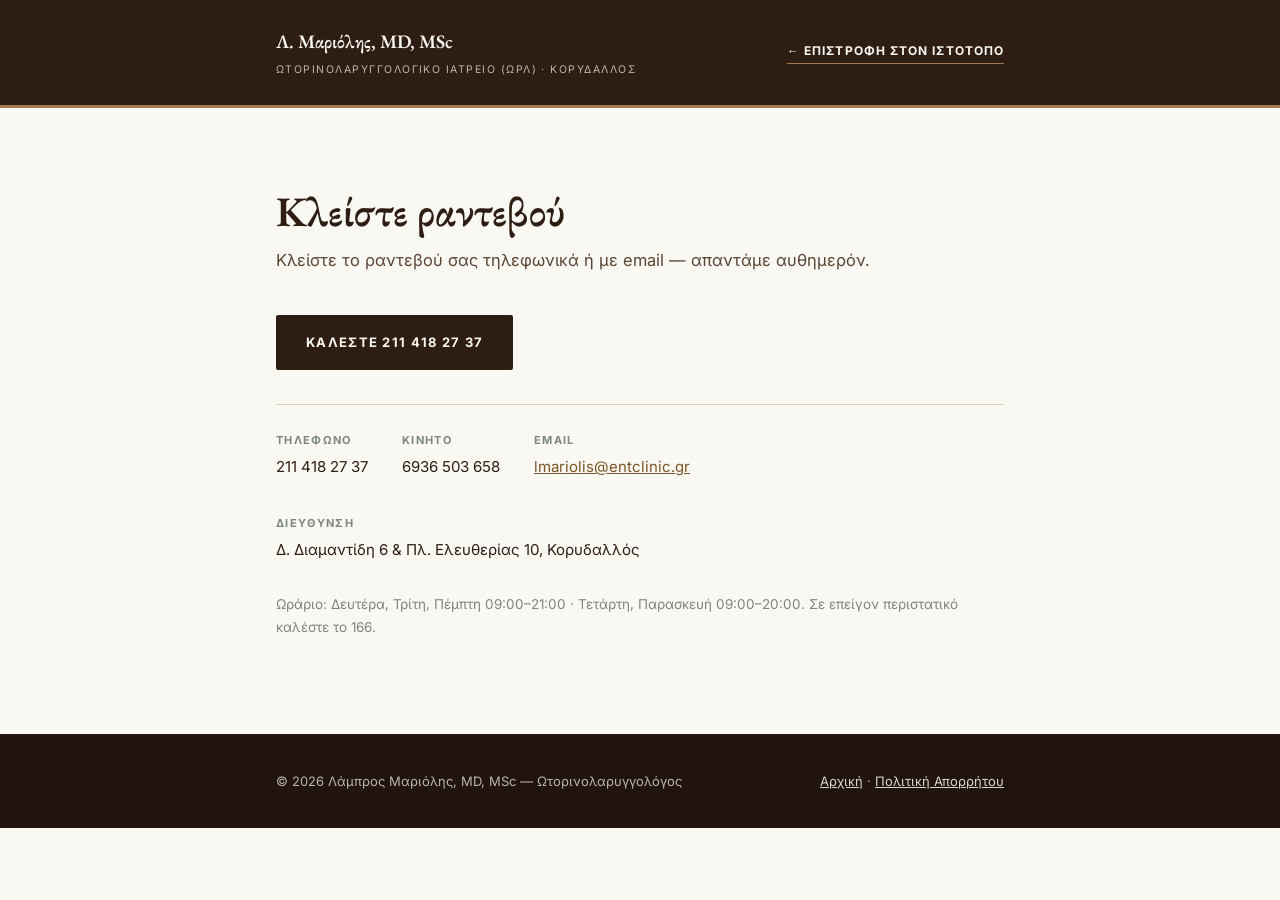
==== book-appointment/index.html @ 2aaf0316 "Catch the old links before the domain ever moves Answers the question of what gets lost if entclinic" ====
<!DOCTYPE html>
<html lang="el">
<head>
<meta charset="UTF-8">
<meta name="viewport" content="width=device-width, initial-scale=1.0">
<title>Κλείστε ραντεβού — Λ. Μαριόλης, ΩΡΛ</title>
<meta name="robots" content="noindex">
<meta name="description" content="Κλείστε ραντεβού στο ωτορινολαρυγγολογικό ιατρείο του Λ. Μαριόλη, MD, MSc, στον Κορυδαλλό.">
<link rel="icon" href="../assets/favicon.ico" sizes="any">
<link rel="icon" type="image/png" sizes="32x32" href="../assets/favicon.png">
<meta name="theme-color" content="#2E1D12">
<link rel="stylesheet" href="../assets/legal.css">
<style>
  main{padding:80px 0;}
  .lead{font-size:16.5px;}
  .cta{display:inline-flex;align-items:center;gap:10px;margin:26px 0 0;padding:16px 30px;
    background:var(--ink);color:var(--paper);text-decoration:none;border-radius:2px;
    font-size:13px;font-weight:700;letter-spacing:.1em;text-transform:uppercase;}
  .cta:hover{background:var(--brass-deep);color:var(--paper);}
  .row{margin-top:34px;padding-top:26px;border-top:1px solid var(--line);
    display:flex;gap:34px;flex-wrap:wrap;font-size:15px;}
  .row b{display:block;font-size:11px;letter-spacing:.12em;text-transform:uppercase;
    color:var(--muted);margin-bottom:5px;font-weight:700;}
  .note{font-size:13.5px;color:var(--muted);margin-top:30px;}
</style>
</head>
<body>

<header class="legal">
  <div class="wrap">
    <div>
      <strong>Λ. Μαριόλης, MD, MSc</strong>
      <span>Ωτορινολαρυγγολογικό Ιατρείο (ΩΡΛ) · Κορυδαλλός</span>
    </div>
    <a href="../index.html">← Επιστροφή στον ιστότοπο</a>
  </div>
</header>

<main>
  <div class="wrap">
    <h1>Κλείστε ραντεβού</h1>
    <p class="lead" id="msg">Σας μεταφέρουμε στη σελίδα κράτησης…</p>
    <a class="cta" id="go" href="tel:2114182737">Καλέστε 211 418 27 37</a>

    <div class="row">
      <div><b>Τηλέφωνο</b>211 418 27 37</div>
      <div><b>Κινητό</b>6936 503 658</div>
      <div><b>Email</b><a href="mailto:lmariolis@entclinic.gr">lmariolis@entclinic.gr</a></div>
      <div><b>Διεύθυνση</b>Δ. Διαμαντίδη 6 &amp; Πλ. Ελευθερίας 10, Κορυδαλλός</div>
    </div>

    <p class="note">Ωράριο: Δευτέρα, Τρίτη, Πέμπτη 09:00–21:00 · Τετάρτη, Παρασκευή 09:00–20:00.
    Σε επείγον περιστατικό καλέστε το 166.</p>
  </div>
</main>

<footer class="legal">
  <div class="wrap">
    <span>© <span id="yr">2026</span> Λάμπρος Μαριόλης, MD, MSc — Ωτορινολαρυγγολόγος</span>
    <span><a href="../index.html">Αρχική</a> · <a href="../privacy.html">Πολιτική Απορρήτου</a></span>
  </div>
</footer>

<script>
/* ==========================================================================
   ΔΙΧΤΥ ΑΣΦΑΛΕΙΑΣ ΓΙΑ ΤΗ ΣΕΛΙΔΑ ΚΡΑΤΗΣΗΣ
   --------------------------------------------------------------------------
   Σήμερα το https://entclinic.gr/book-appointment/ σερβίρεται από τον δικό σας
   server. Αν κάποτε στραφεί το entclinic.gr στο GitHub Pages, εκείνη η σελίδα
   παύει να υπάρχει και ΚΑΘΕ παλιός σύνδεσμος προς αυτήν σπάει: αποτελέσματα
   Google, καρτέλες ασθενών, τυπωμένο υλικό, μηνύματα που έχουν ήδη σταλεί.

   Αυτό το αρχείο πιάνει ακριβώς εκείνη τη διεύθυνση και στέλνει τον επισκέπτη
   εκεί όπου θα ζει πλέον η κράτηση. Βάλτε τη διεύθυνση παρακάτω — ή αφήστε τη
   κενή και η σελίδα δείχνει απλώς τηλέφωνο και email, ποτέ σφάλμα 404.

   Παραδείγματα:
     const BOOKING_URL = "https://book.entclinic.gr/";
     const BOOKING_URL = "https://www.doctoranytime.gr/d/ORL/mariolis-lampros";
   ========================================================================== */
const BOOKING_URL = "";

(function () {
  var msg = document.getElementById('msg');
  var go  = document.getElementById('go');
  var here = location.href.split('#')[0].split('?')[0];
  var target = (BOOKING_URL || '').trim();

  // Φρουρά βρόχου: αν ο στόχος είναι η ίδια η σελίδα, μην ανακατευθύνεις ποτέ.
  var same = false;
  if (target) {
    try { same = new URL(target, here).href.replace(/\/$/, '') === here.replace(/\/$/, ''); }
    catch (e) { same = true; }
  }

  if (target && !same) {
    go.href = target;
    go.textContent = 'Συνεχίστε στη σελίδα κράτησης';
    location.replace(target);
  } else {
    msg.textContent = 'Κλείστε το ραντεβού σας τηλεφωνικά ή με email — απαντάμε αυθημερόν.';
  }
  document.getElementById('yr').textContent = new Date().getFullYear();
})();
</script>

</body>
</html>
---- assets/legal.css ----
/* Κοινό στυλ για τις νομικές σελίδες. Οι γραμματοσειρές είναι τοπικές. */
@font-face{
  font-family:"Inter";
  src:url("fonts/Inter-subset.woff2") format("woff2");
  font-weight:100 900;font-style:normal;font-display:swap;
}
@font-face{
  font-family:"EB Garamond";
  src:url("fonts/EBGaramond-subset.woff2") format("woff2");
  font-weight:400 800;font-style:normal;font-display:swap;
}
@font-face{
  font-family:"EB Garamond";
  src:url("fonts/EBGaramond-Italic-subset.woff2") format("woff2");
  font-weight:400 800;font-style:italic;font-display:swap;
}
:root{
  --ink:#2E1D12; --ink-soft:#5A4433; --paper:#FAF8F3; --paper-dim:#F0EAE0;
  --card:#FFFFFF; --brass:#A47C4C; --brass-deep:#7A5626; --line:#DDD3C0; --muted:#7C8783;
  --serif:"EB Garamond","Noto Serif",Georgia,"Times New Roman",serif;
  --sans:"Inter","Segoe UI",Arial,sans-serif;
}
*{box-sizing:border-box;}
body{
  margin:0;background:var(--paper);color:var(--ink);
  font-family:var(--sans);line-height:1.7;-webkit-font-smoothing:antialiased;
}
a{color:var(--brass-deep);}
a:hover{color:var(--ink);}
.wrap{max-width:780px;margin:0 auto;padding:0 26px;}

header.legal{
  background:var(--ink);color:var(--paper);padding:26px 0;
  border-bottom:3px solid var(--brass);
}
header.legal .wrap{display:flex;align-items:center;justify-content:space-between;gap:18px;flex-wrap:wrap;}
header.legal strong{font-family:var(--serif);font-size:19px;font-weight:600;color:var(--paper);}
header.legal span{
  display:block;font-size:10.5px;letter-spacing:.14em;text-transform:uppercase;
  color:rgba(250,248,243,0.7);margin-top:3px;
}
header.legal a{
  color:var(--paper);text-decoration:none;font-size:12px;font-weight:700;
  letter-spacing:.09em;text-transform:uppercase;border-bottom:1px solid var(--brass);padding-bottom:2px;
}

main{padding:56px 0 80px;}
h1{
  font-family:var(--serif);font-size:clamp(28px,4.4vw,42px);font-weight:600;
  line-height:1.15;margin:0 0 10px;
}
.updated{font-size:12.5px;letter-spacing:.08em;text-transform:uppercase;color:var(--muted);font-weight:600;margin:0 0 38px;}
h2{
  font-family:var(--serif);font-size:22px;font-weight:600;
  margin:44px 0 12px;padding-top:22px;border-top:1px solid var(--line);
}
h3{font-family:var(--sans);font-size:13px;font-weight:700;letter-spacing:.1em;text-transform:uppercase;color:var(--brass-deep);margin:26px 0 8px;}
p{margin:0 0 15px;color:var(--ink-soft);}
ul{margin:0 0 15px;padding-left:22px;color:var(--ink-soft);}
li{margin-bottom:9px;}
strong{color:var(--ink);}
dl.ident{margin:0;border-top:1px solid var(--line);}
dl.ident div{display:grid;grid-template-columns:200px 1fr;gap:16px;padding:12px 0;border-bottom:1px solid var(--line);}
dl.ident dt{font-weight:600;color:var(--ink);font-size:14px;}
dl.ident dd{margin:0;color:var(--ink-soft);font-size:14.5px;}
@media (max-width:620px){ dl.ident div{grid-template-columns:1fr;gap:3px;} }

.todo{
  background:#FBF1ED;border-left:3px solid #9E3B2A;padding:18px 22px;margin:0 0 34px;
  font-size:14px;color:var(--ink-soft);line-height:1.65;
}
.todo strong{display:block;color:#9E3B2A;font-family:var(--sans);font-size:11.5px;
  font-weight:700;letter-spacing:.12em;text-transform:uppercase;margin-bottom:8px;}
.todo ul{margin:10px 0 0;}
mark.fill{background:#F7E7B0;color:#5A4433;padding:1px 6px;border-radius:2px;font-weight:600;}

footer.legal{
  background:#20140C;color:rgba(250,248,243,0.7);padding:36px 0;font-size:13px;
}
footer.legal a{color:rgba(250,248,243,0.85);}
footer.legal .wrap{display:flex;gap:20px;flex-wrap:wrap;justify-content:space-between;}
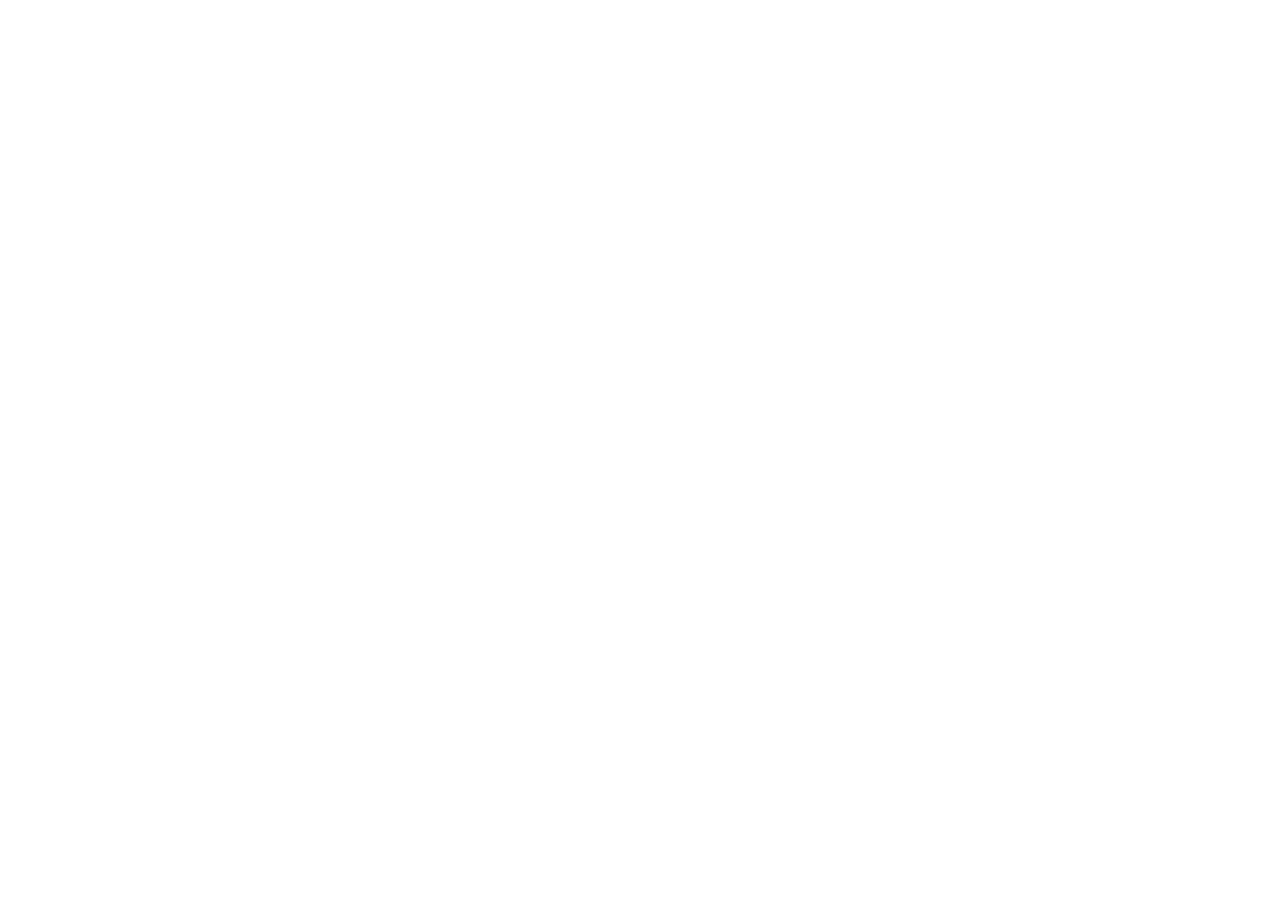
==== commit 5ad2460d: "Move the booking to its own subdomain and open the door to four areas The appointment button pointed" ====
--- a/book-appointment/index.html
+++ b/book-appointment/index.html
@@ -65,20 +65,19 @@
 /* ==========================================================================
    ΔΙΧΤΥ ΑΣΦΑΛΕΙΑΣ ΓΙΑ ΤΗ ΣΕΛΙΔΑ ΚΡΑΤΗΣΗΣ
    --------------------------------------------------------------------------
-   Σήμερα το https://entclinic.gr/book-appointment/ σερβίρεται από τον δικό σας
-   server. Αν κάποτε στραφεί το entclinic.gr στο GitHub Pages, εκείνη η σελίδα
-   παύει να υπάρχει και ΚΑΘΕ παλιός σύνδεσμος προς αυτήν σπάει: αποτελέσματα
-   Google, καρτέλες ασθενών, τυπωμένο υλικό, μηνύματα που έχουν ήδη σταλεί.
+   Το https://entclinic.gr/book-appointment/ σερβιριζόταν από τον server του
+   ιατρείου. Με το entclinic.gr στο GitHub Pages εκείνη η σελίδα παύει να
+   υπάρχει, και ΚΑΘΕ παλιός σύνδεσμος προς αυτήν σπάει: αποτελέσματα Google,
+   καρτέλες ασθενών, τυπωμένο υλικό, μηνύματα που έχουν ήδη σταλεί.
 
    Αυτό το αρχείο πιάνει ακριβώς εκείνη τη διεύθυνση και στέλνει τον επισκέπτη
-   εκεί όπου θα ζει πλέον η κράτηση. Βάλτε τη διεύθυνση παρακάτω — ή αφήστε τη
-   κενή και η σελίδα δείχνει απλώς τηλέφωνο και email, ποτέ σφάλμα 404.
+   εκεί όπου ζει πλέον η κράτηση: στον υποτομέα booking.entclinic.gr, που
+   κρατά εγγραφή A προς τον παλιό server. Αν η διεύθυνση αδειάσει, η σελίδα
+   δείχνει τηλέφωνο και email — ποτέ σφάλμα 404.
 
-   Παραδείγματα:
-     const BOOKING_URL = "https://book.entclinic.gr/";
-     const BOOKING_URL = "https://www.doctoranytime.gr/d/ORL/mariolis-lampros";
+   Αλλάζει με:  python3 tools/set-site-url.py --booking https://…/
    ========================================================================== */
-const BOOKING_URL = "";
+const BOOKING_URL = "https://booking.entclinic.gr/book-appointment/";
 
 (function () {
   var msg = document.getElementById('msg');
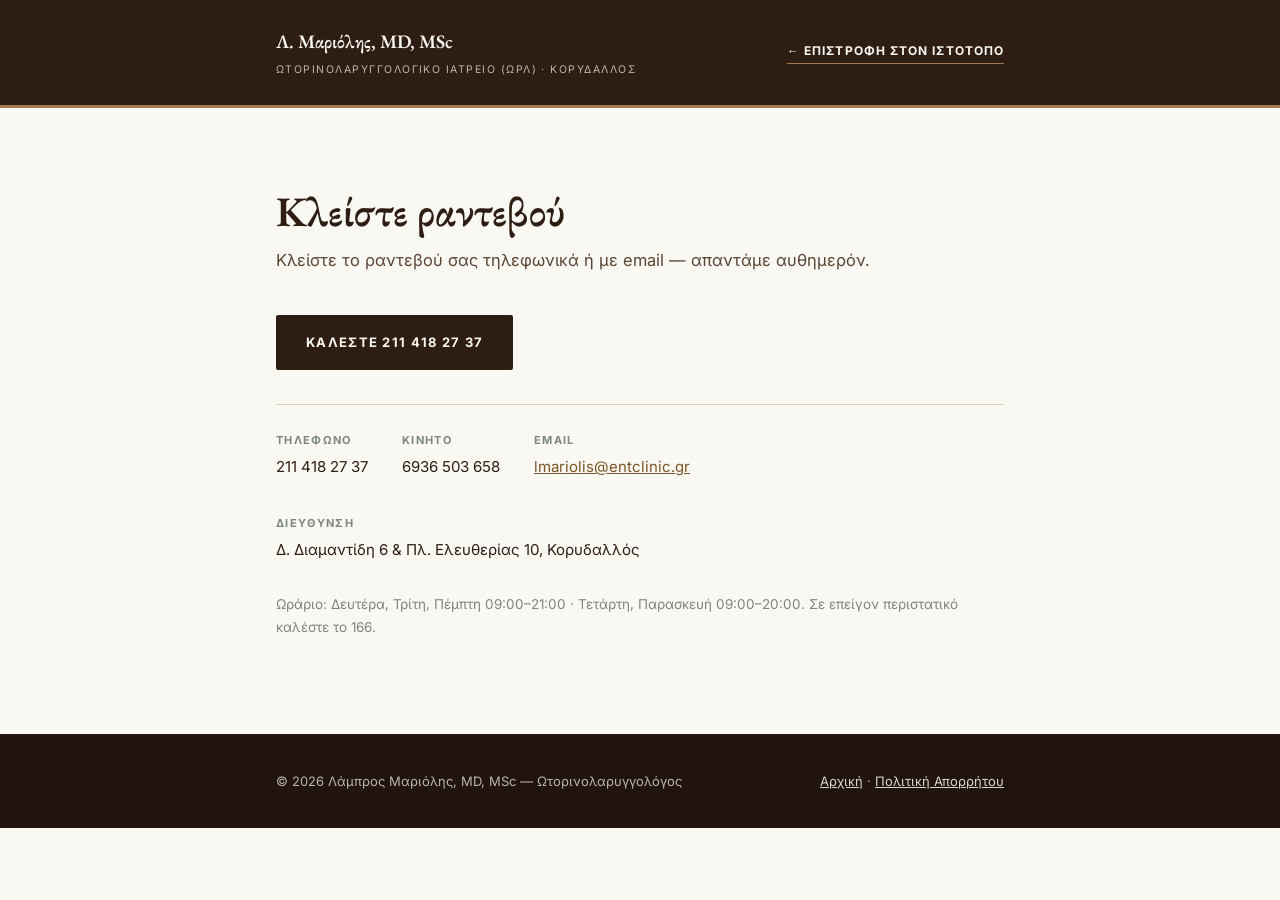
==== commit ae255829: "Stop offering a booking button that leads nowhere booking.entclinic.gr has no A record — the name do" ====
--- a/book-appointment/index.html
+++ b/book-appointment/index.html
@@ -77,7 +77,11 @@
 
    Αλλάζει με:  python3 tools/set-site-url.py --booking https://…/
    ========================================================================== */
-const BOOKING_URL = "https://booking.entclinic.gr/book-appointment/";
+// ΠΡΟΣΩΡΙΝΑ ΚΕΝΟ: το booking.entclinic.gr δεν έχει ακόμη εγγραφή A.
+// Με διεύθυνση εδώ, η σελίδα θα έστελνε τον ασθενή σε host που δεν
+// αναλύεται· κενή, δείχνει τηλέφωνο και email. Την ημέρα της αλλαγής:
+//   python3 tools/set-site-url.py --booking https://booking.entclinic.gr/book-appointment/
+const BOOKING_URL = "";
 
 (function () {
   var msg = document.getElementById('msg');
